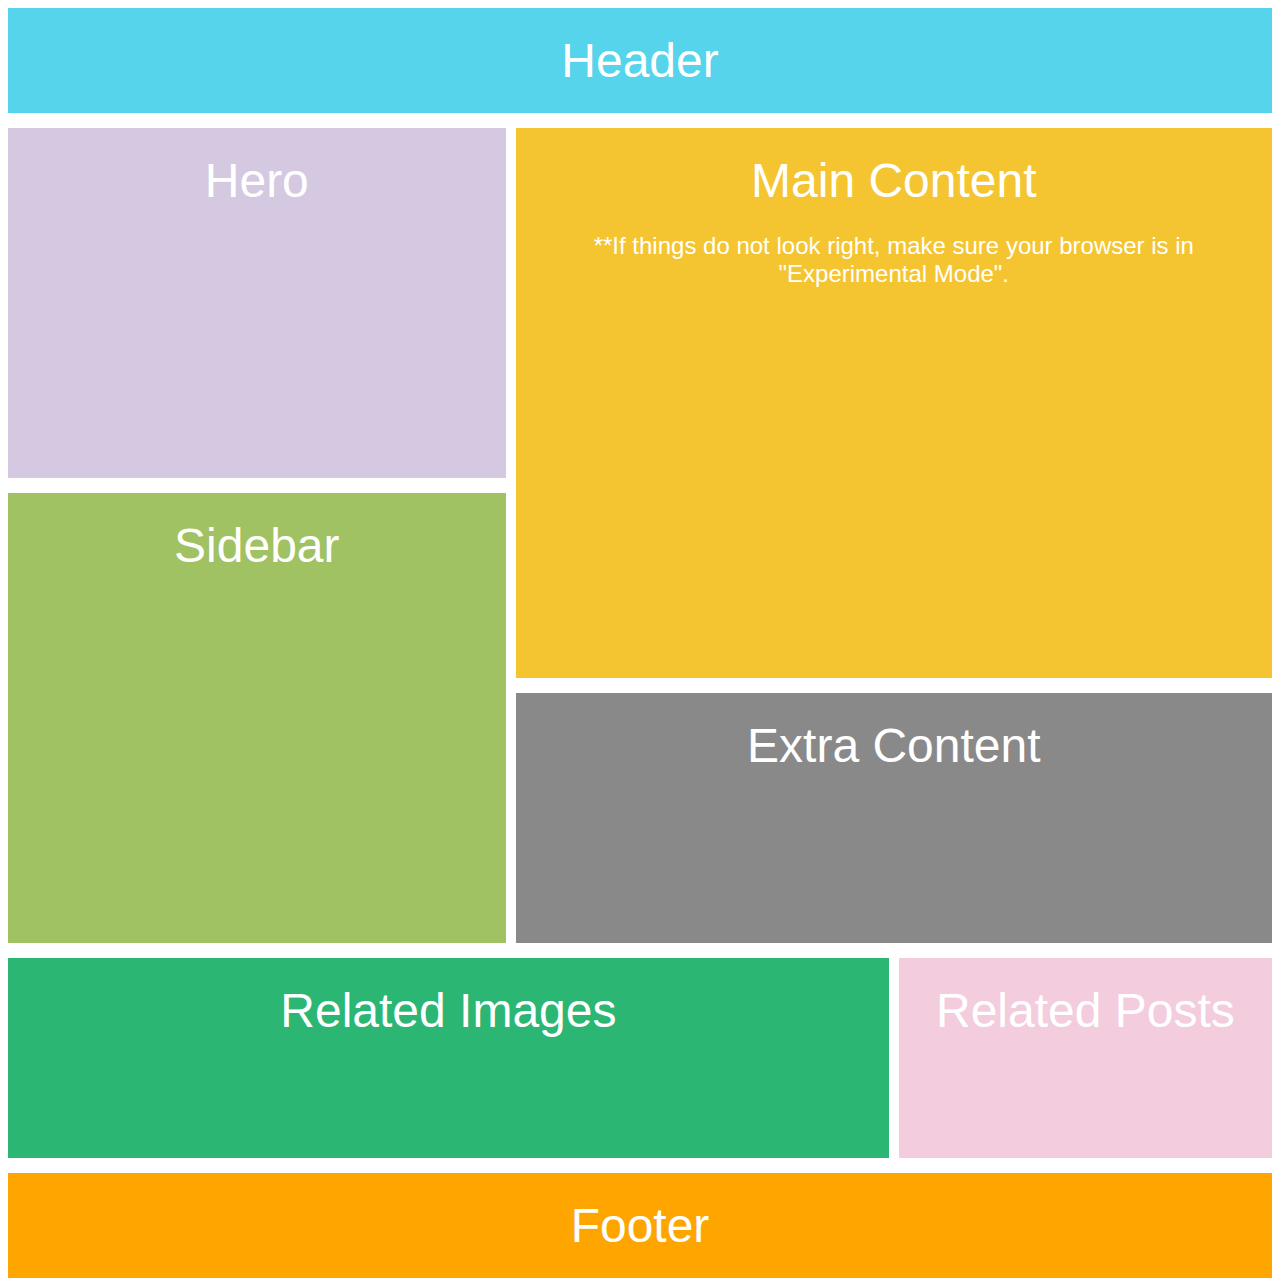
==== index.html @ 85834515 "Initial commit" ====
<!DOCTYPE html>
<html>
<head>
    <meta charset="UTF-8">
    <title>My website</title>
    <style>
    body {
  text-align: center;
  font-family: 'Open Sans', Arial, Helvetica, sans-serif;
}

p {
  font-size: 1.5rem;
}

.container {
  display: grid;
  grid-template-columns: 0.4fr 0.3fr 0.3fr;
/* grid-template-rows: auto 25px auto 25px auto 25px auto 25px auto 25px auto;  */
  grid-column-gap: 10px;
  grid-row-gap: 15px;
}
.grid {
  background-color: #444;
  color: #fff;
  padding: 25px;
  font-size: 3rem;
}
.header {
  grid-column: 1 / 4;
  grid-row: 1 / 2;
  background-color: #55d4eb;
}

.hero {
  grid-column: 1 / 2;
  grid-row-start: 2 / 3;
  background-color: #d5c9e2;
  min-height: 300px;
}

.sidebar {
  grid-column: 1 / 2;
  grid-row: 3 / 5;
  min-height: 400px;
  background-color: #a0c263;
}

.content {
  grid-column: 2 / 4;
  grid-row: 2 / 4;
  min-height: 500px;
  background-color: #f5c531;
}

.extra {
  grid-column: 2 / 4;
  grid-row: 4 / 5;
  min-height: 200px;
  background-color: #898989;
}

.related-images {
  grid-column: 1 / 3;
  grid-row: 5 / 6;
  min-height: 150px;
  background-color: #2BB673;
}

.related-posts {
  grid-column: 3 / 4;
  grid-row: 5 / 6;
  background-color: #f3cddd;
}

.footer {
  grid-column: 1 / 4;
  grid-row: 6 / 7;
  background-color: #FFA500;
}  



@media only screen and (max-width: 768px) {
  /* For mobile phones: */
    .header {
    grid-column-start: 1;
    grid-column-end: 6;
    grid-row-start: 1;
    grid-row-end: 2;
  }
  
  .hero {
    grid-column-start: 1;
    grid-column-end: 6;
    grid-row-start: 2;
    grid-row-end: 3;
  }
  
  .sidebar {
    
  }
  
  .content {
    grid-column-start: 1;
    grid-column-end: 6;
    grid-row-start: 3;
    grid-row-end: 6;
    background: #f5c531;
    height: 400px;
  }
 
  .extra {
    grid-column-start: 1;
    grid-column-end: 4;
    grid-row-start: 7;
    grid-row-end: 8;
  }
  
  .related-images {
    grid-column-start: 1;
    grid-column-end: 6;
    grid-row-start: 3;
    grid-row-end: 4;
  }
  
  .related-posts {
    
  }
  
  .footer {
    
  }
 
  
}  
    
    </style>
</head>
<body>
        <div class="container">
                <div class="grid header">Header</div>
                <div class="grid hero">Hero</div>
                <div class="grid sidebar">Sidebar</div>
                <div class="grid content">Main Content
                  <p>**If things do not look right, make sure your browser is in "Experimental Mode".</p>
                </div>
                <div class="grid extra">Extra Content</div>
                <div class="grid related-images">Related Images</div>
                <div class="grid related-posts">Related Posts</div>
                <div class="grid footer">Footer</div>
              </div>
</body>
</html>
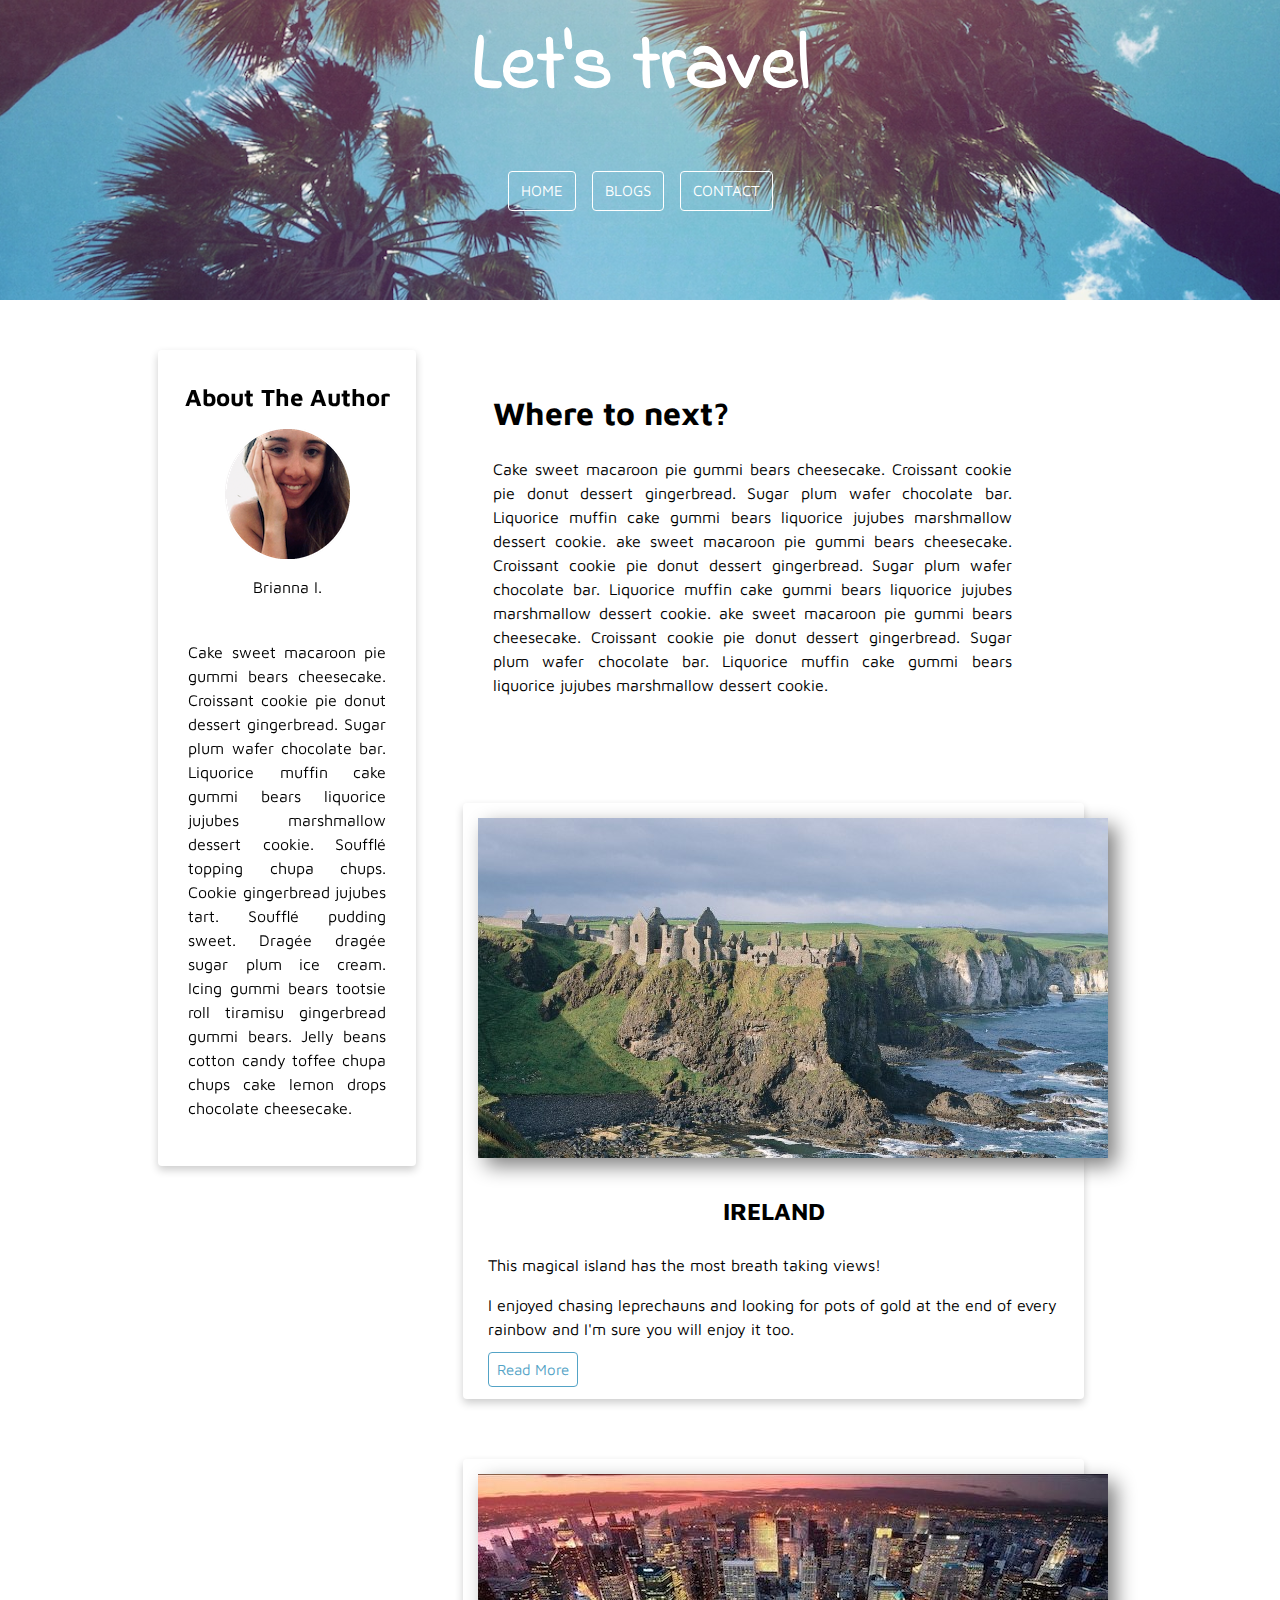
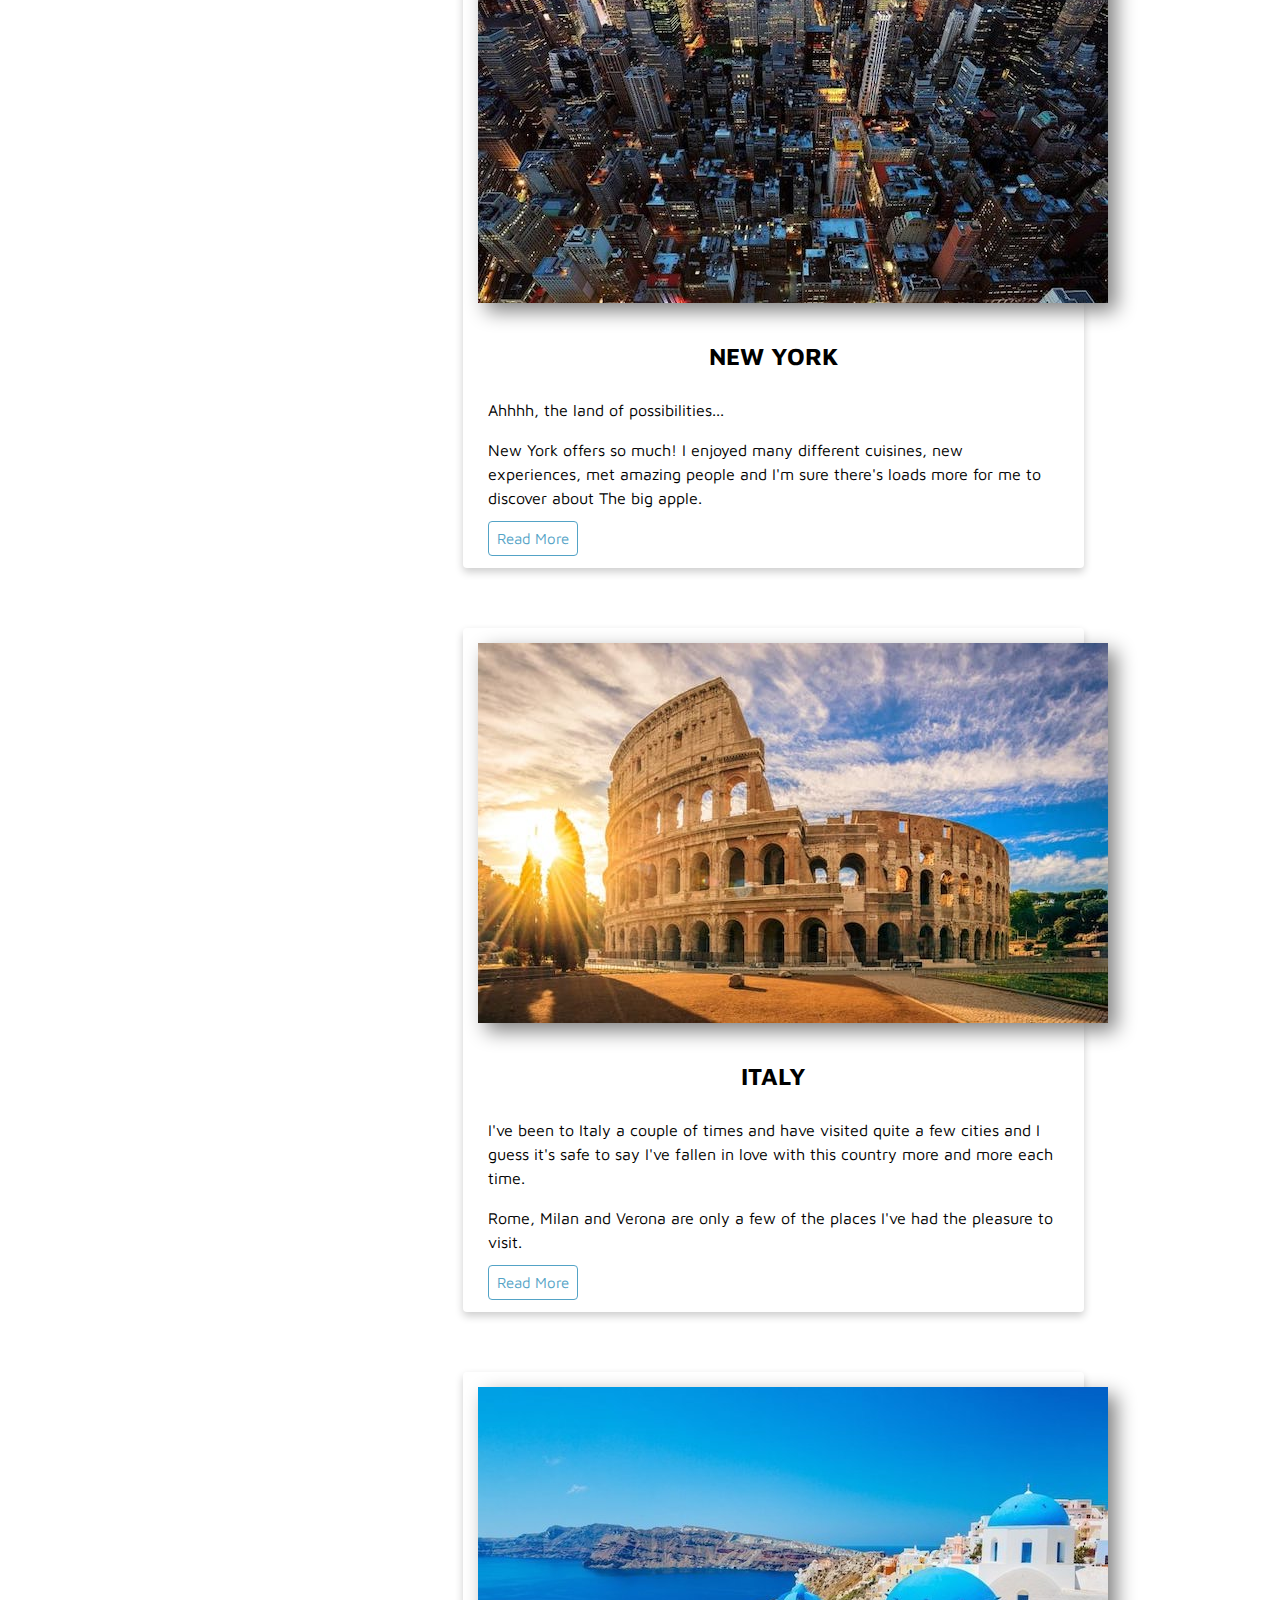
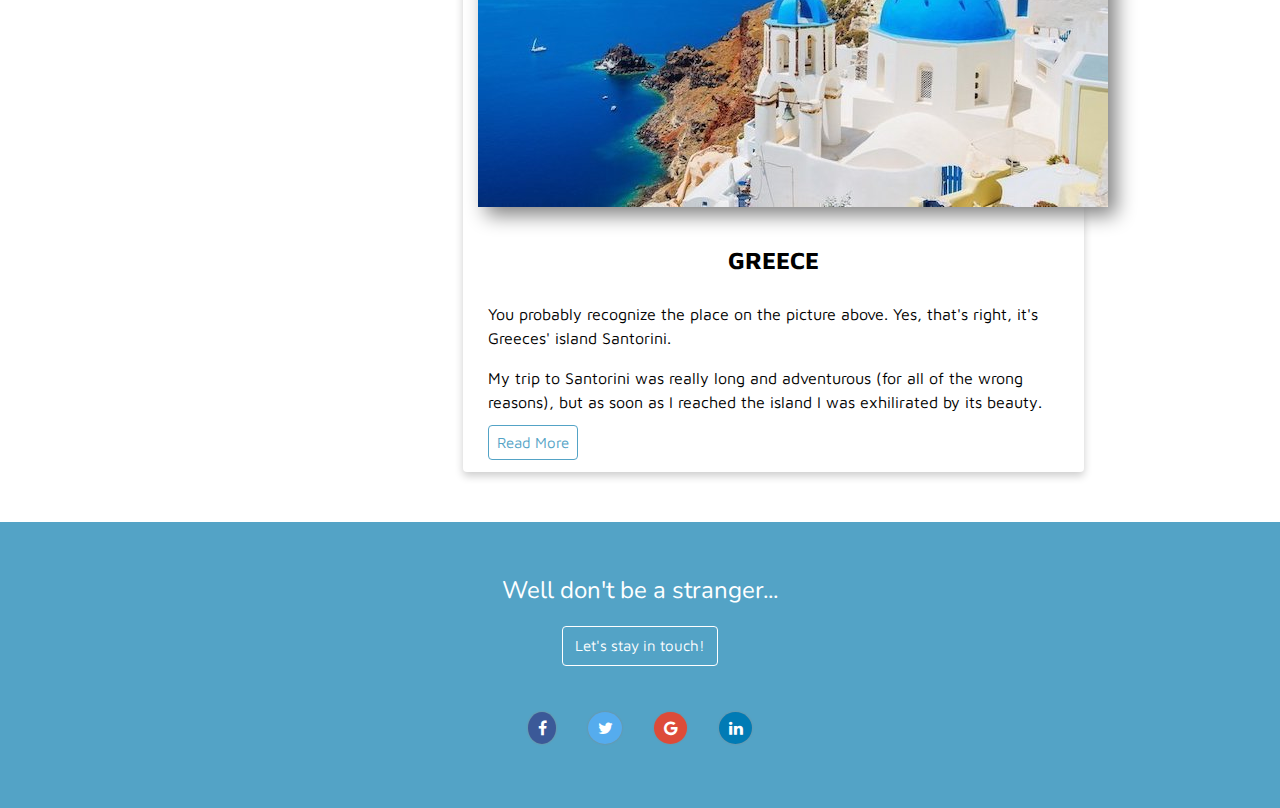
==== commit 70256b6f: "Finalised version" ====
--- a/index.html
+++ b/index.html
@@ -1,154 +1,87 @@
 <!DOCTYPE html>
-<html>
-<head>
-    <meta charset="UTF-8">
-    <title>My website</title>
-    <style>
-    body {
-  text-align: center;
-  font-family: 'Open Sans', Arial, Helvetica, sans-serif;
-}
-
-p {
-  font-size: 1.5rem;
-}
-
-.container {
-  display: grid;
-  grid-template-columns: 0.4fr 0.3fr 0.3fr;
-/* grid-template-rows: auto 25px auto 25px auto 25px auto 25px auto 25px auto;  */
-  grid-column-gap: 10px;
-  grid-row-gap: 15px;
-}
-.grid {
-  background-color: #444;
-  color: #fff;
-  padding: 25px;
-  font-size: 3rem;
-}
-.header {
-  grid-column: 1 / 4;
-  grid-row: 1 / 2;
-  background-color: #55d4eb;
-}
-
-.hero {
-  grid-column: 1 / 2;
-  grid-row-start: 2 / 3;
-  background-color: #d5c9e2;
-  min-height: 300px;
-}
-
-.sidebar {
-  grid-column: 1 / 2;
-  grid-row: 3 / 5;
-  min-height: 400px;
-  background-color: #a0c263;
-}
-
-.content {
-  grid-column: 2 / 4;
-  grid-row: 2 / 4;
-  min-height: 500px;
-  background-color: #f5c531;
-}
-
-.extra {
-  grid-column: 2 / 4;
-  grid-row: 4 / 5;
-  min-height: 200px;
-  background-color: #898989;
-}
-
-.related-images {
-  grid-column: 1 / 3;
-  grid-row: 5 / 6;
-  min-height: 150px;
-  background-color: #2BB673;
-}
-
-.related-posts {
-  grid-column: 3 / 4;
-  grid-row: 5 / 6;
-  background-color: #f3cddd;
-}
-
-.footer {
-  grid-column: 1 / 4;
-  grid-row: 6 / 7;
-  background-color: #FFA500;
-}  
-
-
-
-@media only screen and (max-width: 768px) {
-  /* For mobile phones: */
-    .header {
-    grid-column-start: 1;
-    grid-column-end: 6;
-    grid-row-start: 1;
-    grid-row-end: 2;
-  }
-  
-  .hero {
-    grid-column-start: 1;
-    grid-column-end: 6;
-    grid-row-start: 2;
-    grid-row-end: 3;
-  }
-  
-  .sidebar {
-    
-  }
-  
-  .content {
-    grid-column-start: 1;
-    grid-column-end: 6;
-    grid-row-start: 3;
-    grid-row-end: 6;
-    background: #f5c531;
-    height: 400px;
-  }
- 
-  .extra {
-    grid-column-start: 1;
-    grid-column-end: 4;
-    grid-row-start: 7;
-    grid-row-end: 8;
-  }
-  
-  .related-images {
-    grid-column-start: 1;
-    grid-column-end: 6;
-    grid-row-start: 3;
-    grid-row-end: 4;
-  }
-  
-  .related-posts {
-    
-  }
-  
-  .footer {
-    
-  }
- 
-  
-}  
-    
-    </style>
-</head>
-<body>
-        <div class="container">
-                <div class="grid header">Header</div>
-                <div class="grid hero">Hero</div>
-                <div class="grid sidebar">Sidebar</div>
-                <div class="grid content">Main Content
-                  <p>**If things do not look right, make sure your browser is in "Experimental Mode".</p>
+<html lang="en">
+    <head>
+        <title>Let's travel</title>
+        <link rel="stylesheet" type="text/css" href="main.css">
+        <link href="https://fonts.googleapis.com/css?family=Indie+Flower|Maven+Pro|Nunito&display=swap" rel="stylesheet">
+        <link rel="stylesheet" href="https://cdnjs.cloudflare.com/ajax/libs/font-awesome/4.7.0/css/font-awesome.min.css">
+    </head>
+    <body>
+        <div class="grid-container">
+            <div class="header">
+                <div id="header-boxes">
+                    <h1>Let's travel</h1>
+                    <div class="nav">
+                        <ul>
+                            <li><a href="#home" class="hd-btn">HOME</a></li>
+                            <li><a href="#blogs" class="hd-btn">BLOGS</a></li>
+                            <li><a href="#contact-us" class="hd-btn">CONTACT</a></li>
+                        </ul>
+                    </div>
+                </div>    
+            </div>
+            <div class="sidebar">
+                <div class="sb-card">
+                    <h2 id="about-author">About The Author</h2>
+                    <img id="author-pic" alt="author" src="author-circle.png"/>
+                    <p class="author-name">Brianna I.</p>
+                    <p class="author-bio">Cake sweet macaroon pie gummi bears cheesecake. Croissant cookie pie donut dessert gingerbread. Sugar plum wafer chocolate bar. Liquorice muffin cake gummi bears liquorice jujubes marshmallow dessert cookie. Soufflé topping chupa chups. Cookie gingerbread jujubes tart. Soufflé pudding sweet. Dragée dragée sugar plum ice cream. Icing gummi bears tootsie roll tiramisu gingerbread gummi bears. Jelly beans cotton candy toffee chupa chups cake lemon drops chocolate cheesecake. </p>
                 </div>
-                <div class="grid extra">Extra Content</div>
-                <div class="grid related-images">Related Images</div>
-                <div class="grid related-posts">Related Posts</div>
-                <div class="grid footer">Footer</div>
-              </div>
-</body>
+            </div>
+            <div class="flex-container-content">
+                <div class="blog-intro" id="home">
+                    <h1>Where to next?</h1>
+                    <p>Cake sweet macaroon pie gummi bears cheesecake. Croissant cookie pie donut dessert gingerbread. Sugar plum wafer chocolate bar. Liquorice muffin cake gummi bears liquorice jujubes marshmallow dessert cookie. ake sweet macaroon pie gummi bears cheesecake. Croissant cookie pie donut dessert gingerbread. Sugar plum wafer chocolate bar. Liquorice muffin cake gummi bears liquorice jujubes marshmallow dessert cookie. ake sweet macaroon pie gummi bears cheesecake. Croissant cookie pie donut dessert gingerbread. Sugar plum wafer chocolate bar. Liquorice muffin cake gummi bears liquorice jujubes marshmallow dessert cookie.</p>
+                </div>    
+                <div class="card" id="blogs">
+                    <img class="blog-img" src="ireland-main.jpg" alt="ireland">
+                    <div class="content">
+                        <h3>IRELAND</h3>
+                        <p>This magical island has the most breath taking views!</p>
+                        <p>I enjoyed chasing leprechauns and looking for pots of gold at the end of every rainbow and I'm sure you will enjoy it too.</p>
+                        <a href="ireland.html" class="card-btn">Read More</a>
+                    </div>
+                </div>
+                <div class="card">
+                    <img class="blog-img" src="newyork-main.jpeg" alt="new york">
+                    <div class="content">
+                        <h3>NEW YORK</h3>
+                        <p>Ahhhh, the land of possibilities...</p>
+                        <p>New York offers so much! I enjoyed many different cuisines, new experiences, met amazing people and I'm sure there's loads more for me to discover about <quote>The big apple</quote>.</quote></p>
+                        <a href="newyork.html" class="card-btn">Read More</a>
+                    </div>
+                </div>
+                <div class="card">
+                    <img class= "blog-img" src="italy-main.jpg" alt="italy">
+                    <div class="content">
+                        <h3>ITALY</h3>
+                        <p>I've been to Italy a couple of times and have visited quite a few cities and I guess it's safe to say I've fallen in love with this country more and more each time.</p>
+                        <p>Rome, Milan and Verona are only a few of the places I've had the pleasure to visit.</p>
+                        <a href="#home"class="card-btn">Read More</a>
+                    </div>
+                </div>
+                <div class="card">
+                    <img class="blog-img" src="greece-main.jpg" alt="greece">
+                    <div class="content">
+                        <h3>GREECE</h3>
+                        <p>You probably recognize the place on the picture above. Yes, that's right, it's Greeces' island Santorini.</p>
+                        <p>My trip to Santorini was really long and adventurous (for all of the wrong reasons), but as soon as I reached the island I was exhilirated by its beauty.</p>
+                        <a href="#home" class="card-btn">Read More</a>
+                    </div>
+                </div>
+            </div>
+            <div class="footer" media="footer">
+                <div id="contact-us" class="ft-contact">
+                    <p>Well don't be a stranger...</p>
+                    <a href="mailto:briannakellyiliev@gmail.com" class="hd-btn">Let's stay in touch!</a>
+                    <div class="social-contacts">
+                        <a href="https://www.facebook.com/brissiebritisha" class="social-icon"><i class="fa fa-facebook"></i></a>
+                        <a href="https://twitter.com/" class="social-icon"><i class="fa fa-twitter"></i></a>
+                        <a href="https://google.com/" class="social-icon"><i class="fa fa-google"></i></a>
+                        <a href="https://www.linkedin.com/in/briannailiev/" class="social-icon"><i class="fa fa-linkedin"></i></a>
+                    </div>
+                </div>
+            </div>
+        </div>
+    </body>
 </html>--- a/main.css
+++ b/main.css
@@ -0,0 +1,270 @@
+body {
+    padding: 0px;
+    margin: 0px;
+    line-height: 1.5em;
+    font-family: "Maven Pro", serif;
+}
+
+#logo-img {
+    height: 70px;
+    width: 100px;
+}
+
+ul {
+    list-style-type: none;
+}
+
+.grid-container {
+    display: grid;
+    grid-template-columns: repeat(12, 1fr);
+    grid-template-rows: 300px auto auto;
+    grid-gap: 20px;
+}
+
+.header {
+    grid-column: 1 / 13;
+    grid-row: 1 / 2;
+    display: block;
+    width: 100%;
+    height: 100%;
+    background-image: url("background.png");
+    background-size: cover;
+    background-position: center;
+}
+
+#header-boxes h1 {
+    font-family: "Indie Flower", serif;
+    font-size: 80px;
+    margin-top: 56px;
+    color: #FFF;
+    text-align: center;
+}
+
+.hd-btn {
+    display:inline-block;
+    font-size: 15px;
+    line-height: 120%;
+    color: #FFF;
+    background-color: transparent;
+    border: 1px solid #FFF;
+    padding: 10px 12px;
+    border-radius: 4px;
+    text-decoration: none;
+    cursor: pointer;
+    transition: background-color ease 400ms;
+    margin: 8px;
+}
+
+.hd-btn:hover {
+    background-color: #fff;
+    color: #53a3c6;
+}
+
+.footer {
+    grid-column: 1 / 13;
+    grid-row: 3 / 4;
+    background: #53a3c6;
+}
+
+#header-boxes {
+    width: 100%;
+    height: 100%;
+}
+
+.nav {
+    background-color: transparent;
+    overflow: hidden;
+}
+
+.nav ul {
+    display: flex;
+    flex-direction: row;
+    color: #fff;
+    text-align: center;
+    padding: 14px 16px;
+    text-decoration: none;
+    font-size: 15px;
+    justify-content: center;
+}
+
+.sidebar {
+    display: flex;
+    flex-direction: column;;
+    flex-wrap: wrap;
+    justify-items: center;
+    justify-content: flex-start;
+    margin: 0 auto;
+    margin-left: 20px;
+    grid-column: 2 / 5;
+    grid-row: 2 / 3;
+}
+
+.flex-container-content {
+    display: flex;
+    flex-direction: column;
+    flex-basis: 100%;
+    grid-column: 5 / 12;
+    grid-row: 2 / 3;
+}
+
+.card {
+    display: inline-block;
+    box-shadow: 0 4px 8px 0 rgba(0,0,0,0.2);
+    transition: 0.3s;
+    width: 80%;
+    padding: 15px;
+    justify-content: center;
+    margin: 30px;
+    border-radius: 4px;
+}
+
+.content h3 {
+    text-align: center;
+    font-size: 24px;
+    margin-bottom: 30px;
+}
+
+.card:hover {
+    box-shadow: 0 8px 16px 0 rgba(0,0,0,0.2);
+}
+
+.content {
+    padding: 2px 10px;
+}
+
+.card img {
+    filter: drop-shadow(8px 8px 10px gray);
+}
+
+.blog-intro {
+    display: block;
+    margin: 30px;
+    padding: 30px;
+    text-align: justify;
+}
+
+.blog-intro p {
+    margin-top: 32px;
+    margin-right: 100px;
+}
+
+.sb-card {
+    display: flex;
+    flex-direction: column;
+    box-shadow: 0 4px 8px 0 rgba(0,0,0,0.2);
+    transition: 0.3s;
+    align-items: center;
+    width: 80%;
+    padding: 15px;
+    justify-content: center;
+    margin: 30px;
+    border-radius: 4px;
+    position: sticky;
+    top: 0;
+}
+
+.sb-card .author-bio {
+    text-align: justify;
+    padding: 15px;
+}
+
+.sb-card .author-name {
+    margin-bottom: 10px;
+}
+
+#about-author {
+    font-size: 24px;
+}
+
+.blog-img {
+    display: block;
+    margin-left: auto;
+    margin-right: auto;
+    margin-bottom: 15px;
+}
+
+.card-btn {
+    padding: 8px;
+    background-color: transparent;
+    color: #53a3c6;
+    border: 1px solid #53a3c6;
+    border-radius: 4px;
+    text-align: center;
+    outline: none;
+    text-decoration: none;
+    width: 150px;
+    font-size: 15px;
+    margin-bottom: 10px;
+}
+
+.card-btn:hover{
+     background-color: #53a3c6;
+     color: #FFF;
+}
+
+.ft-contact {
+    display: inline;
+    text-align: center;
+}
+
+.ft-contact p {
+    color: #FFF;
+    font-size: 24px;
+    font-family: "Nunito", serif;
+    padding-top: 32px;
+}
+
+.ft-contact a {
+    display: block;
+    width: fit-content;
+    margin: 0 auto;
+    margin-bottom: 46px;
+}
+
+.social-contacts {
+    display: flex;
+    flex-direction: row;
+    justify-content: space-around;
+    margin: 0 auto;
+    margin-top: 10px;
+    width: 20%;
+}
+
+.social-icon {
+    display: inline-block;
+    border-radius: 50%;
+    width: 50px;
+    height: 50px;
+    margin-top: 30px;
+}
+
+.fa:hover {
+      opacity: 0.7;
+}
+  
+.fa-facebook {
+    background: #3B5998;
+    color: white;
+}
+  
+.fa-twitter {
+    background: #55ACEE;
+    color: white;
+}
+  
+.fa-google {
+    background: #dd4b39;
+    color: white;
+}
+  
+.fa-linkedin {
+    background: #007bb5;
+    color: white;
+}
+
+  i.fa {
+    display: inline-block;
+    border-radius: 50%;
+    box-shadow: 0px 0px 2px #888;
+    padding: 0.5em 0.6em;
+}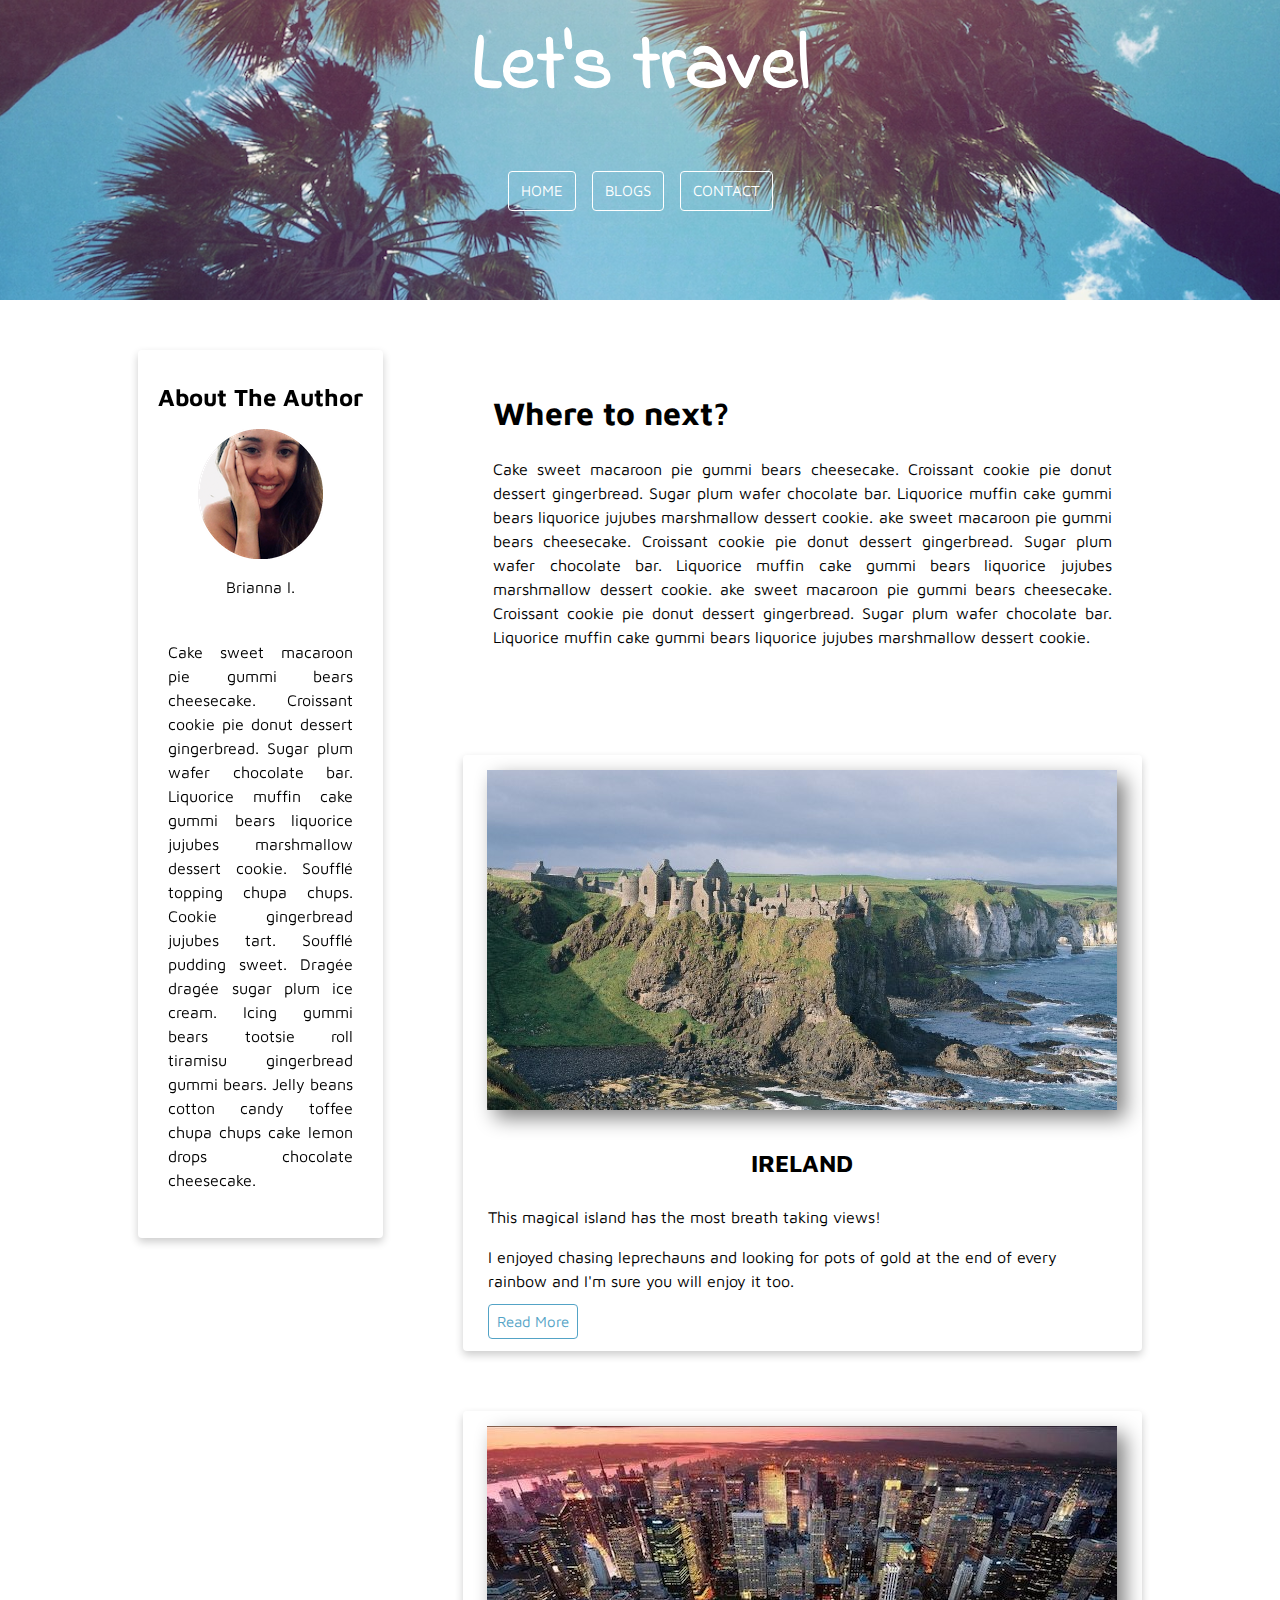
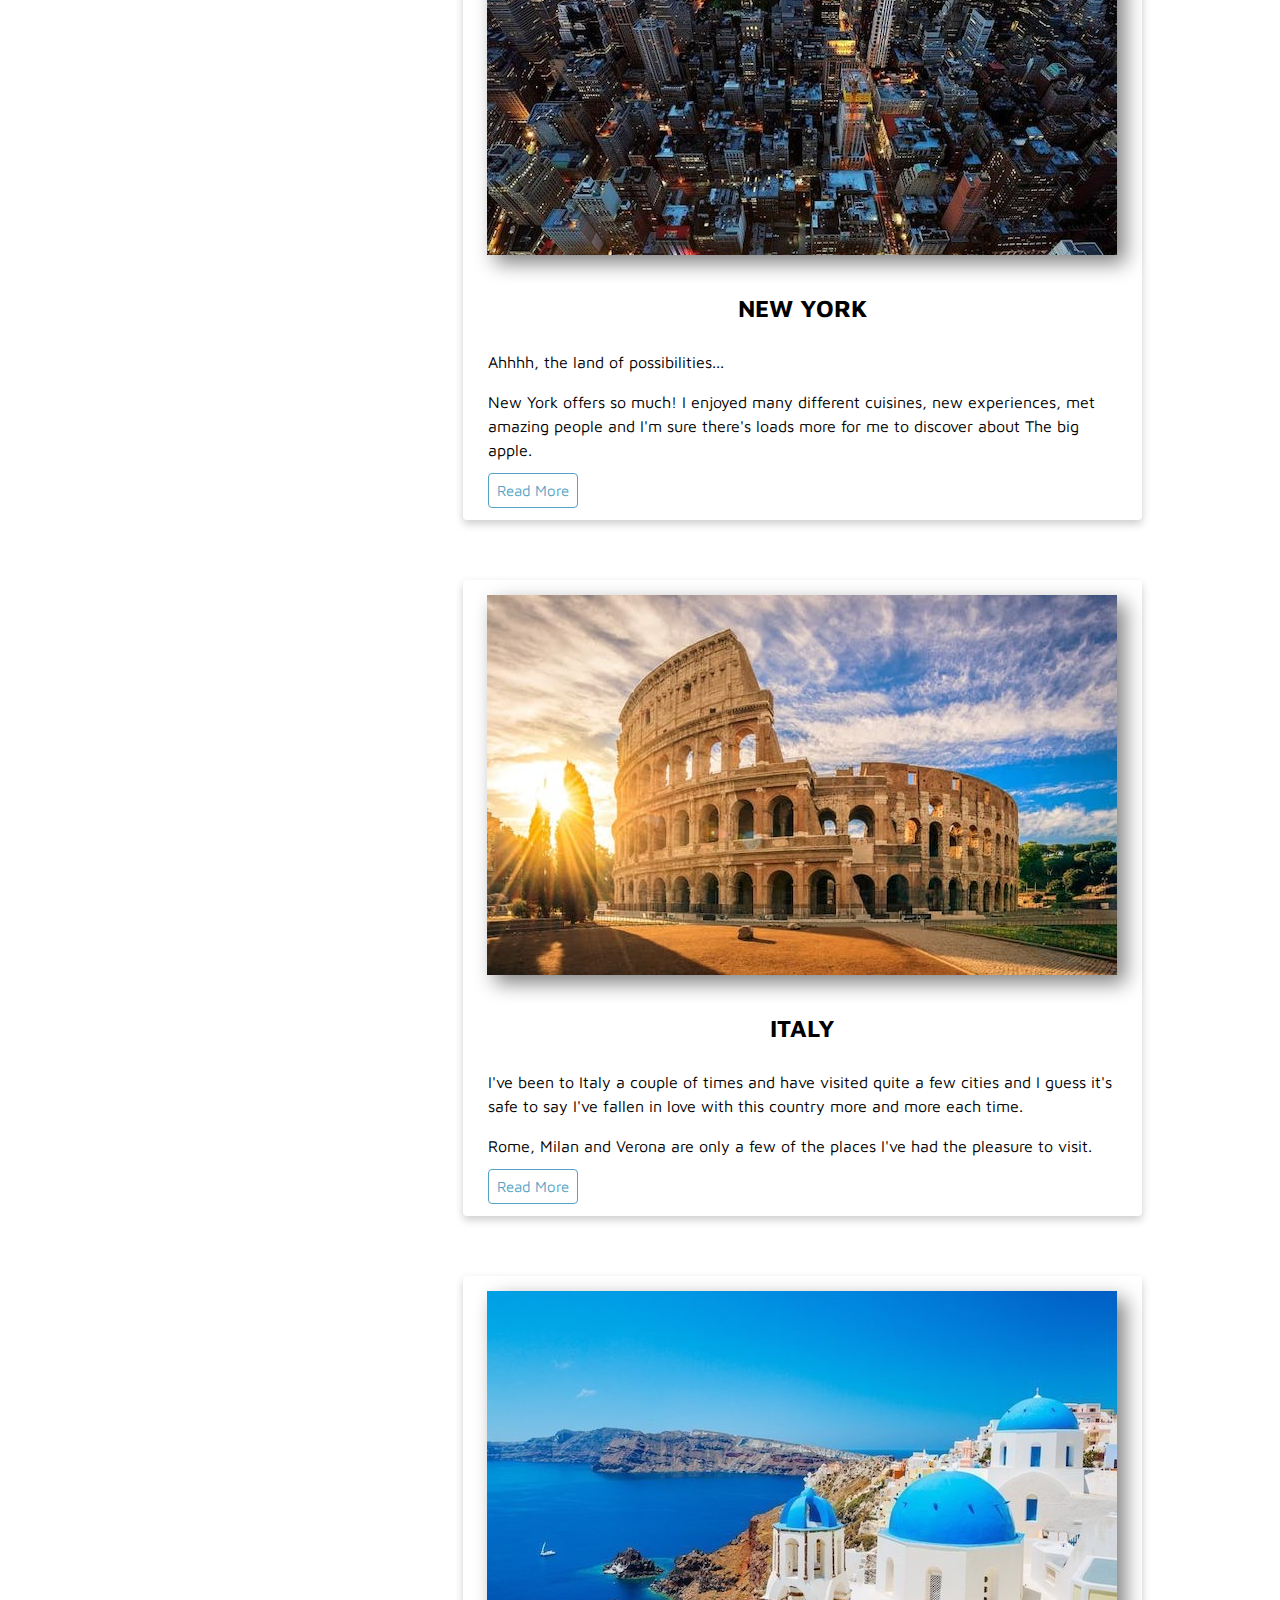
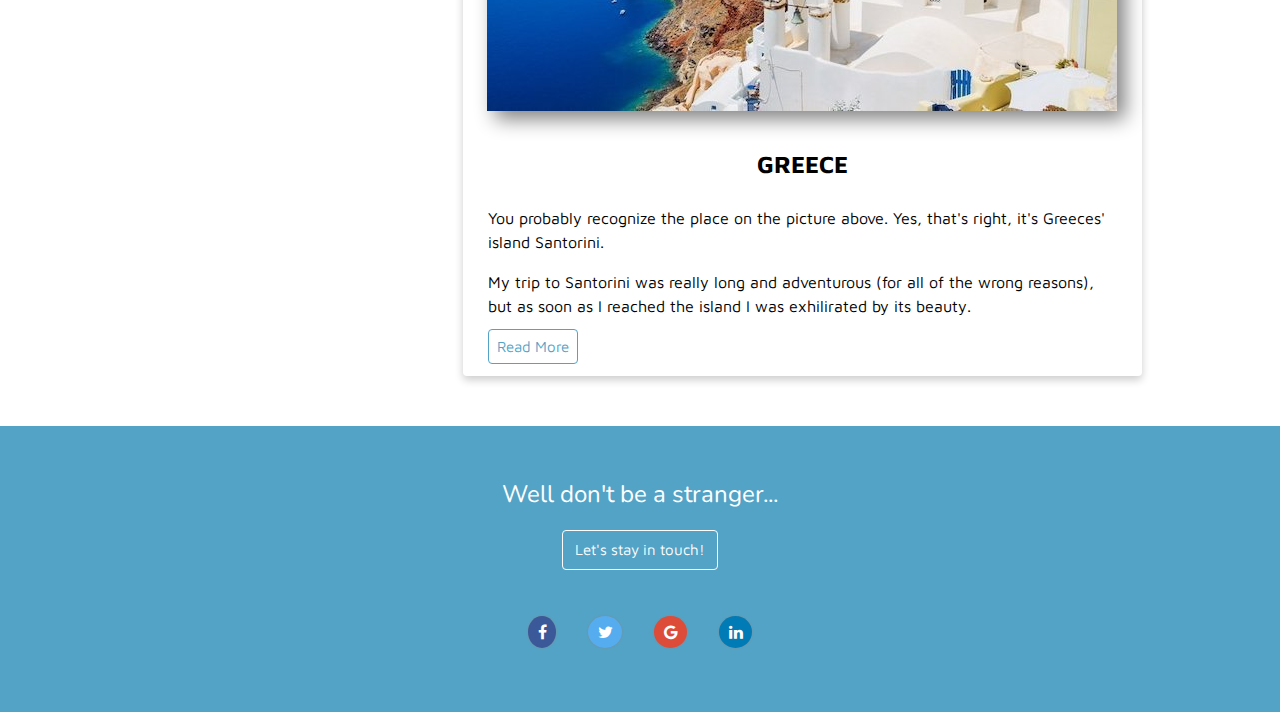
==== commit 55282b92: "media queries applied" ====
--- a/index.html
+++ b/index.html
@@ -2,9 +2,11 @@
 <html lang="en">
     <head>
         <title>Let's travel</title>
-        <link rel="stylesheet" type="text/css" href="main.css">
+        <meta name="viewport" content="width=device-width, initial-scale=1.0">
         <link href="https://fonts.googleapis.com/css?family=Indie+Flower|Maven+Pro|Nunito&display=swap" rel="stylesheet">
         <link rel="stylesheet" href="https://cdnjs.cloudflare.com/ajax/libs/font-awesome/4.7.0/css/font-awesome.min.css">
+        <link rel="stylesheet" type="text/css" href="./main.css">
+        <link rel="stylesheet" type="text/css" href="./mediaqueries.css">
     </head>
     <body>
         <div class="grid-container">
@@ -70,7 +72,7 @@
                     </div>
                 </div>
             </div>
-            <div class="footer" media="footer">
+            <footer class="footer" media="footer">
                 <div id="contact-us" class="ft-contact">
                     <p>Well don't be a stranger...</p>
                     <a href="mailto:briannakellyiliev@gmail.com" class="hd-btn">Let's stay in touch!</a>
@@ -81,7 +83,7 @@
                         <a href="https://www.linkedin.com/in/briannailiev/" class="social-icon"><i class="fa fa-linkedin"></i></a>
                     </div>
                 </div>
-            </div>
+            </footer>
         </div>
     </body>
 </html>--- a/main.css
+++ b/main.css
@@ -24,6 +24,7 @@
 .header {
     grid-column: 1 / 13;
     grid-row: 1 / 2;
+    grid-area: "header";
     display: block;
     width: 100%;
     height: 100%;
@@ -64,6 +65,7 @@
     grid-column: 1 / 13;
     grid-row: 3 / 4;
     background: #53a3c6;
+    grid-area: "footer";
 }
 
 #header-boxes {
@@ -94,9 +96,9 @@
     justify-items: center;
     justify-content: flex-start;
     margin: 0 auto;
-    margin-left: 20px;
     grid-column: 2 / 5;
     grid-row: 2 / 3;
+    grid-area: "sidebar";
 }
 
 .flex-container-content {
@@ -105,13 +107,13 @@
     flex-basis: 100%;
     grid-column: 5 / 12;
     grid-row: 2 / 3;
+    grid-area: "flex-container-content";
 }
 
 .card {
     display: inline-block;
     box-shadow: 0 4px 8px 0 rgba(0,0,0,0.2);
     transition: 0.3s;
-    width: 80%;
     padding: 15px;
     justify-content: center;
     margin: 30px;
@@ -145,7 +147,6 @@
 
 .blog-intro p {
     margin-top: 32px;
-    margin-right: 100px;
 }
 
 .sb-card {
@@ -154,7 +155,6 @@
     box-shadow: 0 4px 8px 0 rgba(0,0,0,0.2);
     transition: 0.3s;
     align-items: center;
-    width: 80%;
     padding: 15px;
     justify-content: center;
     margin: 30px;
--- a/mediaqueries.css
+++ b/mediaqueries.css
@@ -0,0 +1,87 @@
+@media (max-width: 600px) {
+    .grid-container {
+        display: grid;
+        grid-template-columns: 100%;
+        grid-template-rows: repeat(4, auto);
+        grid-gap: 10px;
+    }
+
+    .header {
+        display: flex;
+        grid-column: 1 / 2;
+        grid-row: 1 / 2;
+        flex-direction: column;
+        overflow: auto;
+    }
+
+    .sidebar {
+        grid-column: 1 / 2;
+        grid-row: 2 / 3;
+        width: 100%;
+    }
+
+    .flex-container-content {
+        grid-column: 1 / 2;
+        grid-row: 3 / 4;
+        width: 100%;
+    }
+
+    .footer {
+        grid-column: 1 / 2;
+        grid-row: 4 / 5;
+    }
+
+    .sb-card {
+        display: flex;
+        flex-direction: column;
+
+
+    }
+
+    .card img {
+        width: 50%;
+    }
+}
+@media (min-width: 601px) and (max-width: 1250px) {
+    .grid-container {
+        display: grid;
+        grid-template-columns: 100%;
+        grid-template-rows: repeat(4, auto);
+        grid-gap: 10px;
+    }
+
+    .header {
+        display: flex;
+        grid-column: 1 / 2;
+        grid-row: 1 / 2;
+        flex-direction: column;
+        overflow: auto;
+    }
+
+    .sidebar {
+        grid-column: 1 / 2;
+        grid-row: 2 / 3;
+        width: 100%;
+    }
+
+    .flex-container-content {
+        grid-column: 1 / 2;
+        grid-row: 3 / 4;
+        width: 100%;
+    }
+
+    .footer {
+        grid-column: 1 / 2;
+        grid-row: 4 / 5;
+    }
+
+    .sb-card {
+        display: flex;
+        flex-direction: column;
+    }
+
+    .blog-image {
+        width: 100%;
+        height: auto;
+    }
+}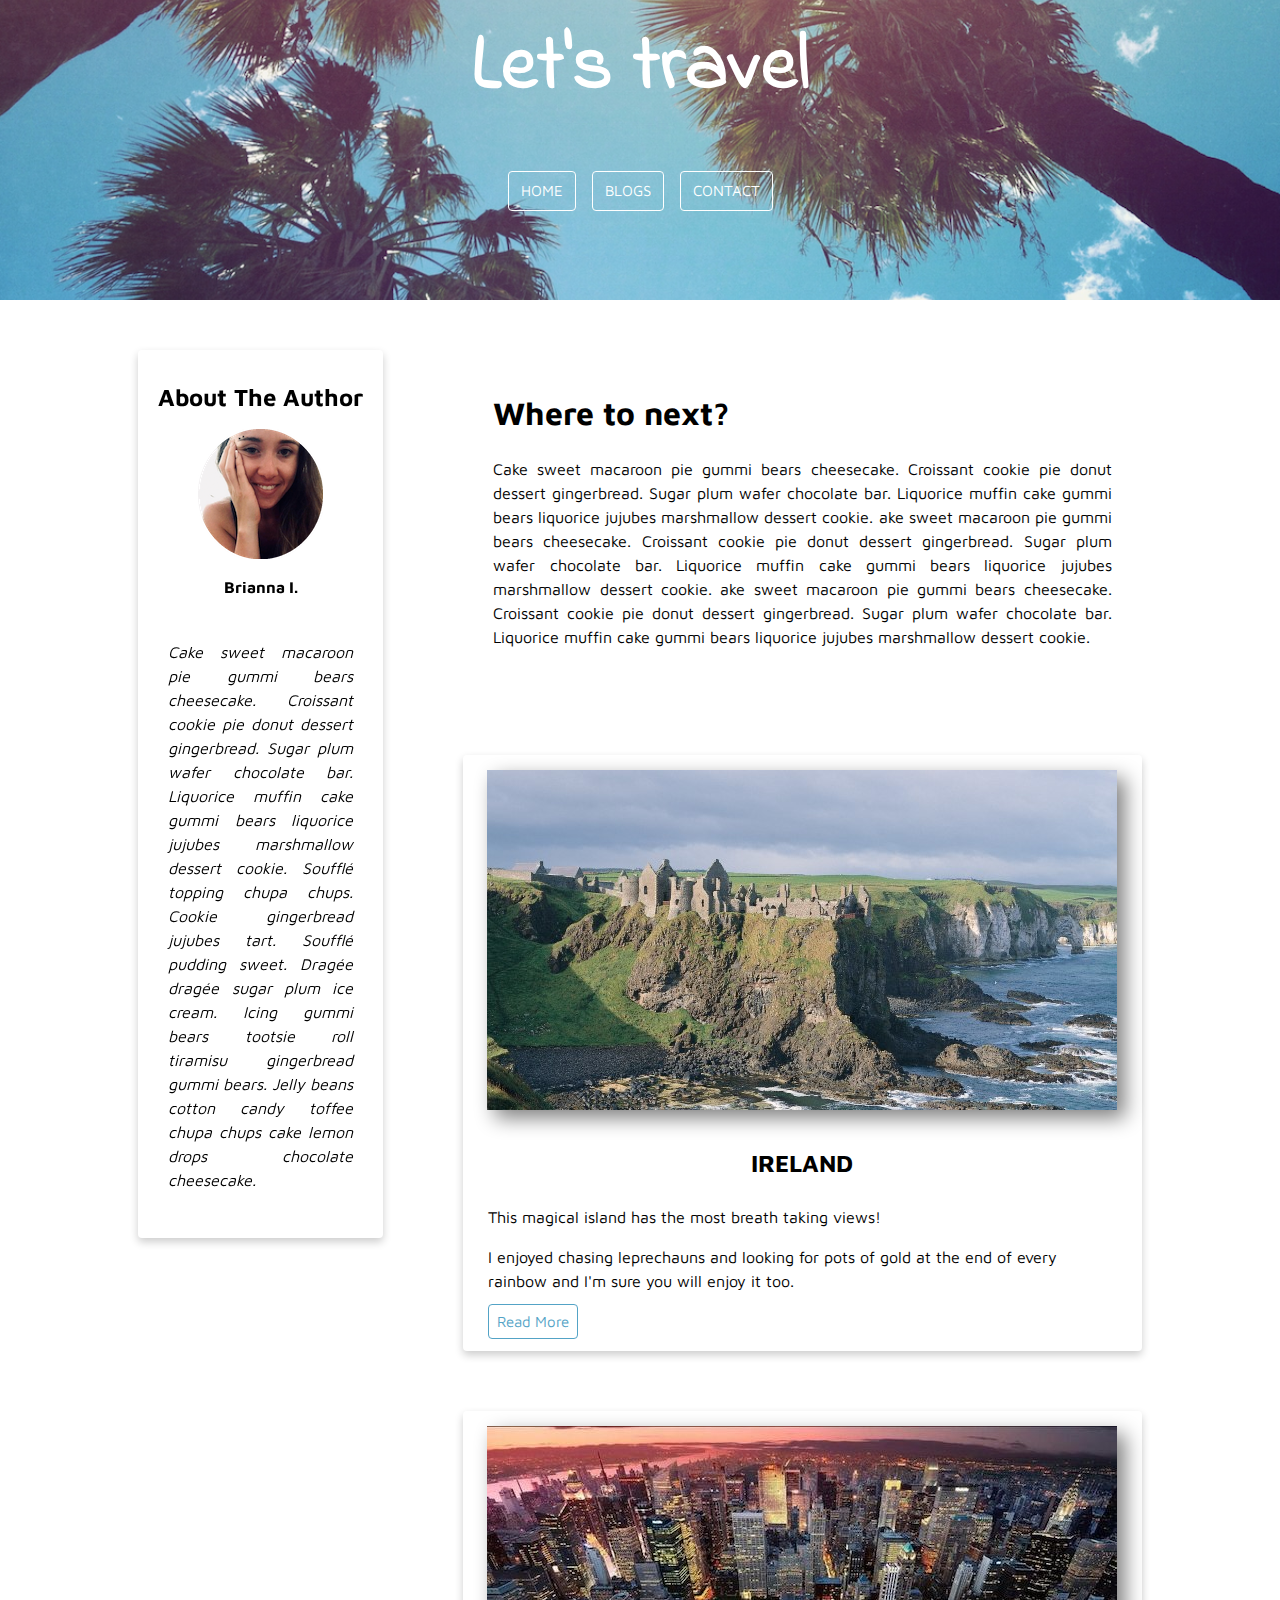
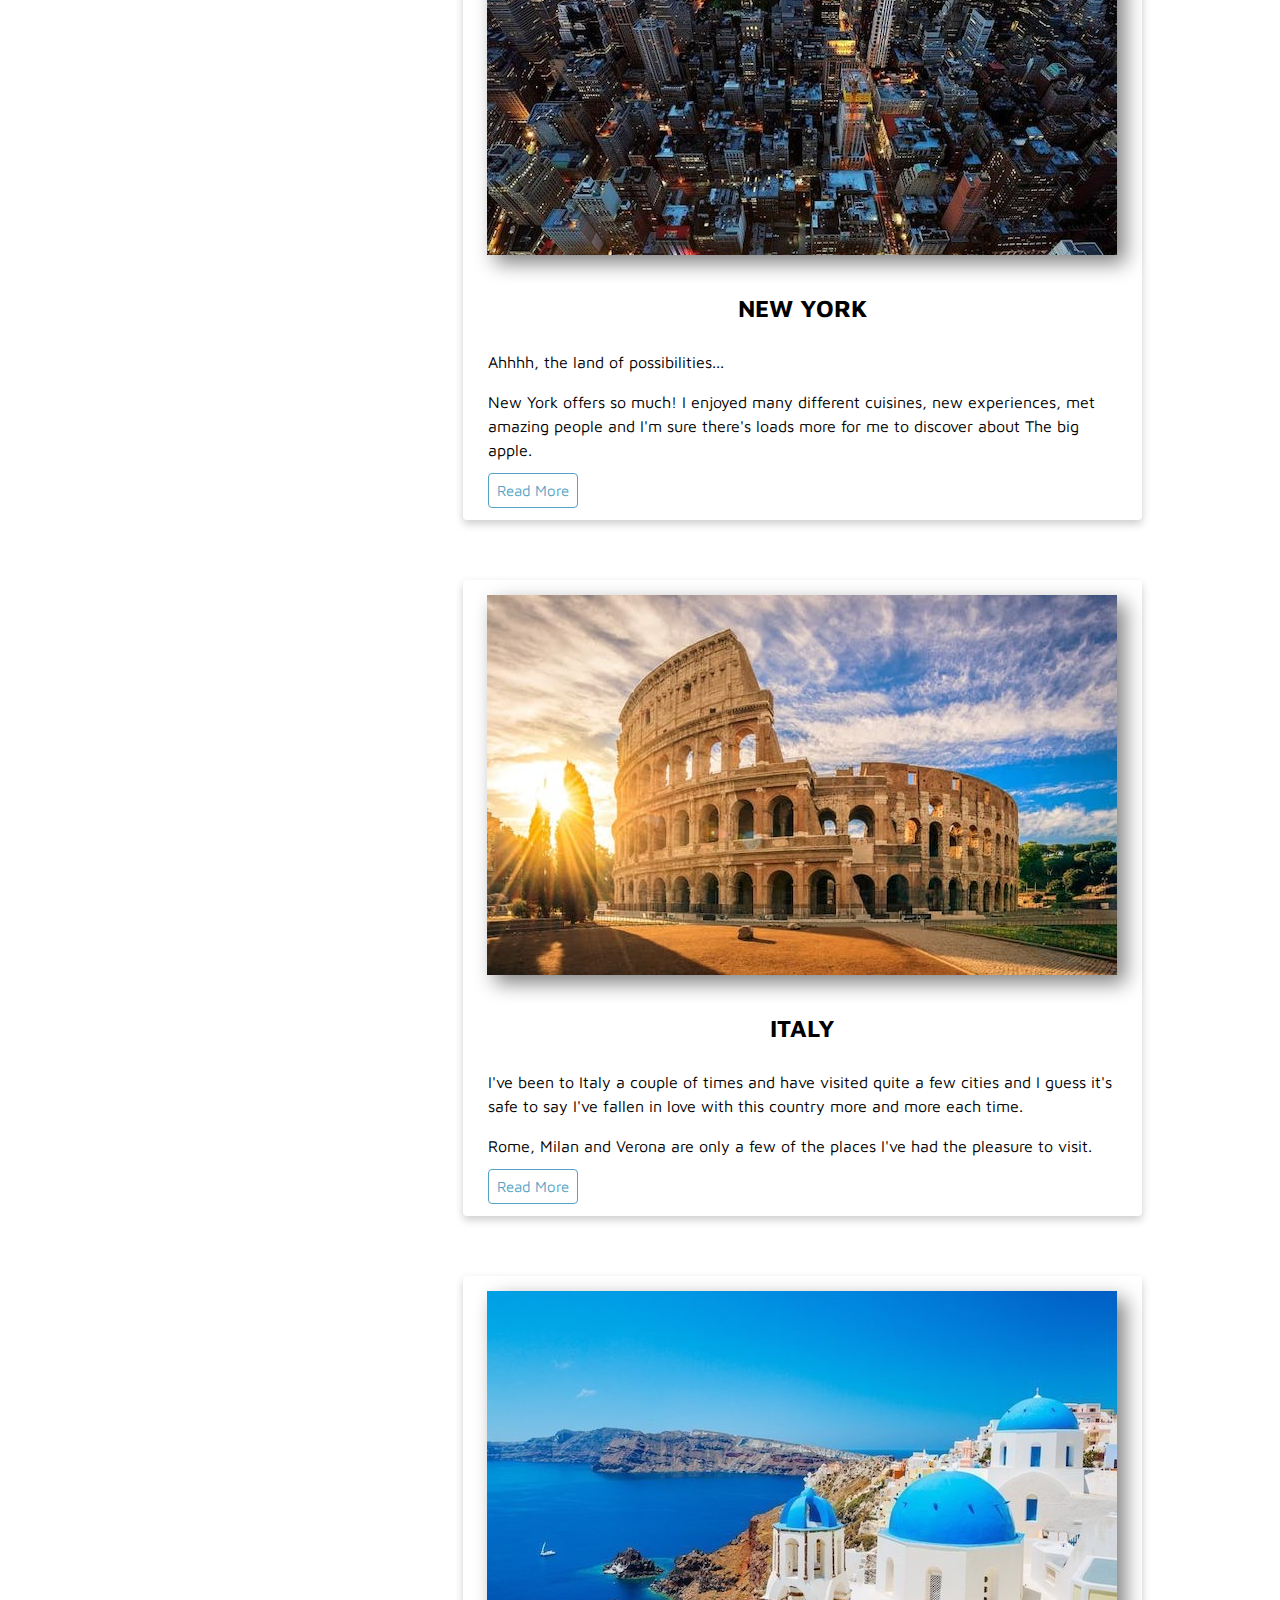
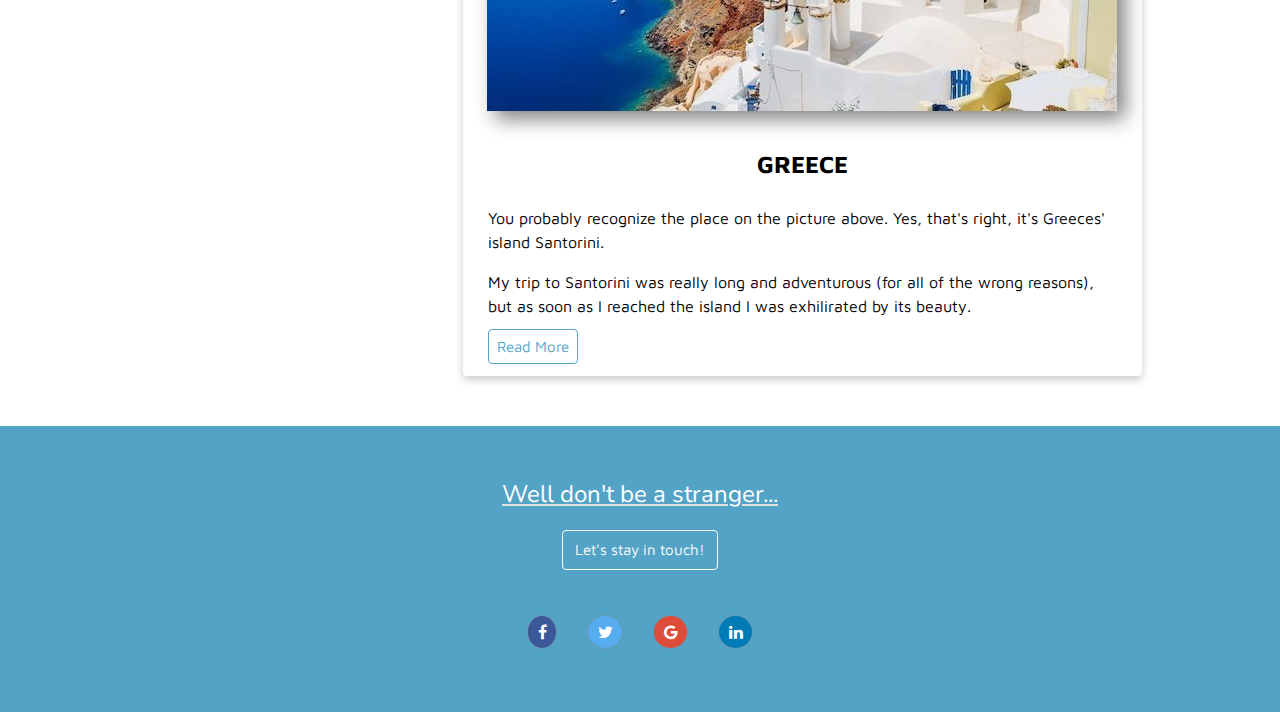
==== commit 1e9f83f6: "Adjusted per project review comments: Imported css files added Code consistency checked Typography a" ====
--- a/index.html
+++ b/index.html
@@ -5,8 +5,7 @@
         <meta name="viewport" content="width=device-width, initial-scale=1.0">
         <link href="https://fonts.googleapis.com/css?family=Indie+Flower|Maven+Pro|Nunito&display=swap" rel="stylesheet">
         <link rel="stylesheet" href="https://cdnjs.cloudflare.com/ajax/libs/font-awesome/4.7.0/css/font-awesome.min.css">
-        <link rel="stylesheet" type="text/css" href="./main.css">
-        <link rel="stylesheet" type="text/css" href="./mediaqueries.css">
+        <link rel="stylesheet" type="text/css" href="./css/styles.css">
     </head>
     <body>
         <div class="grid-container">
@@ -25,53 +24,53 @@
             <div class="sidebar">
                 <div class="sb-card">
                     <h2 id="about-author">About The Author</h2>
-                    <img id="author-pic" alt="author" src="author-circle.png"/>
+                    <img id="author-pic" alt="author" src="./images/author-circle.png"/>
                     <p class="author-name">Brianna I.</p>
                     <p class="author-bio">Cake sweet macaroon pie gummi bears cheesecake. Croissant cookie pie donut dessert gingerbread. Sugar plum wafer chocolate bar. Liquorice muffin cake gummi bears liquorice jujubes marshmallow dessert cookie. Soufflé topping chupa chups. Cookie gingerbread jujubes tart. Soufflé pudding sweet. Dragée dragée sugar plum ice cream. Icing gummi bears tootsie roll tiramisu gingerbread gummi bears. Jelly beans cotton candy toffee chupa chups cake lemon drops chocolate cheesecake. </p>
                 </div>
             </div>
-            <div class="flex-container-content">
+            <section class="flex-container-content">
                 <div class="blog-intro" id="home">
                     <h1>Where to next?</h1>
                     <p>Cake sweet macaroon pie gummi bears cheesecake. Croissant cookie pie donut dessert gingerbread. Sugar plum wafer chocolate bar. Liquorice muffin cake gummi bears liquorice jujubes marshmallow dessert cookie. ake sweet macaroon pie gummi bears cheesecake. Croissant cookie pie donut dessert gingerbread. Sugar plum wafer chocolate bar. Liquorice muffin cake gummi bears liquorice jujubes marshmallow dessert cookie. ake sweet macaroon pie gummi bears cheesecake. Croissant cookie pie donut dessert gingerbread. Sugar plum wafer chocolate bar. Liquorice muffin cake gummi bears liquorice jujubes marshmallow dessert cookie.</p>
                 </div>    
-                <div class="card" id="blogs">
-                    <img class="blog-img" src="ireland-main.jpg" alt="ireland">
+                <article class="card" id="blogs">
+                    <img class="blog-img" src="./images/ireland-main.jpg" alt="ireland">
                     <div class="content">
                         <h3>IRELAND</h3>
                         <p>This magical island has the most breath taking views!</p>
                         <p>I enjoyed chasing leprechauns and looking for pots of gold at the end of every rainbow and I'm sure you will enjoy it too.</p>
                         <a href="ireland.html" class="card-btn">Read More</a>
                     </div>
-                </div>
-                <div class="card">
-                    <img class="blog-img" src="newyork-main.jpeg" alt="new york">
+                </article>
+                <article class="card">
+                    <img class="blog-img" src="./images/newyork-main.jpeg" alt="new york">
                     <div class="content">
                         <h3>NEW YORK</h3>
                         <p>Ahhhh, the land of possibilities...</p>
-                        <p>New York offers so much! I enjoyed many different cuisines, new experiences, met amazing people and I'm sure there's loads more for me to discover about <quote>The big apple</quote>.</quote></p>
+                        <p>New York offers so much! I enjoyed many different cuisines, new experiences, met amazing people and I'm sure there's loads more for me to discover about <quote>The big apple</quote>.</p>
                         <a href="newyork.html" class="card-btn">Read More</a>
                     </div>
-                </div>
-                <div class="card">
-                    <img class= "blog-img" src="italy-main.jpg" alt="italy">
+                </article>
+                <article class="card">
+                    <img class= "blog-img" src="./images/italy-main.jpg" alt="italy">
                     <div class="content">
                         <h3>ITALY</h3>
                         <p>I've been to Italy a couple of times and have visited quite a few cities and I guess it's safe to say I've fallen in love with this country more and more each time.</p>
                         <p>Rome, Milan and Verona are only a few of the places I've had the pleasure to visit.</p>
                         <a href="#home"class="card-btn">Read More</a>
                     </div>
-                </div>
-                <div class="card">
-                    <img class="blog-img" src="greece-main.jpg" alt="greece">
+                </article>
+                <article class="card">
+                    <img class="blog-img" src="./images/greece-main.jpg" alt="greece">
                     <div class="content">
                         <h3>GREECE</h3>
                         <p>You probably recognize the place on the picture above. Yes, that's right, it's Greeces' island Santorini.</p>
                         <p>My trip to Santorini was really long and adventurous (for all of the wrong reasons), but as soon as I reached the island I was exhilirated by its beauty.</p>
                         <a href="#home" class="card-btn">Read More</a>
                     </div>
-                </div>
-            </div>
+                </article>
+            </section>
             <footer class="footer" media="footer">
                 <div id="contact-us" class="ft-contact">
                     <p>Well don't be a stranger...</p>
--- a/css/styles.css
+++ b/css/styles.css
@@ -0,0 +1,3 @@
+@import url("main.css");
+@import url("mediaqueries-small.css");
+@import url("mediaqueries-mid.css");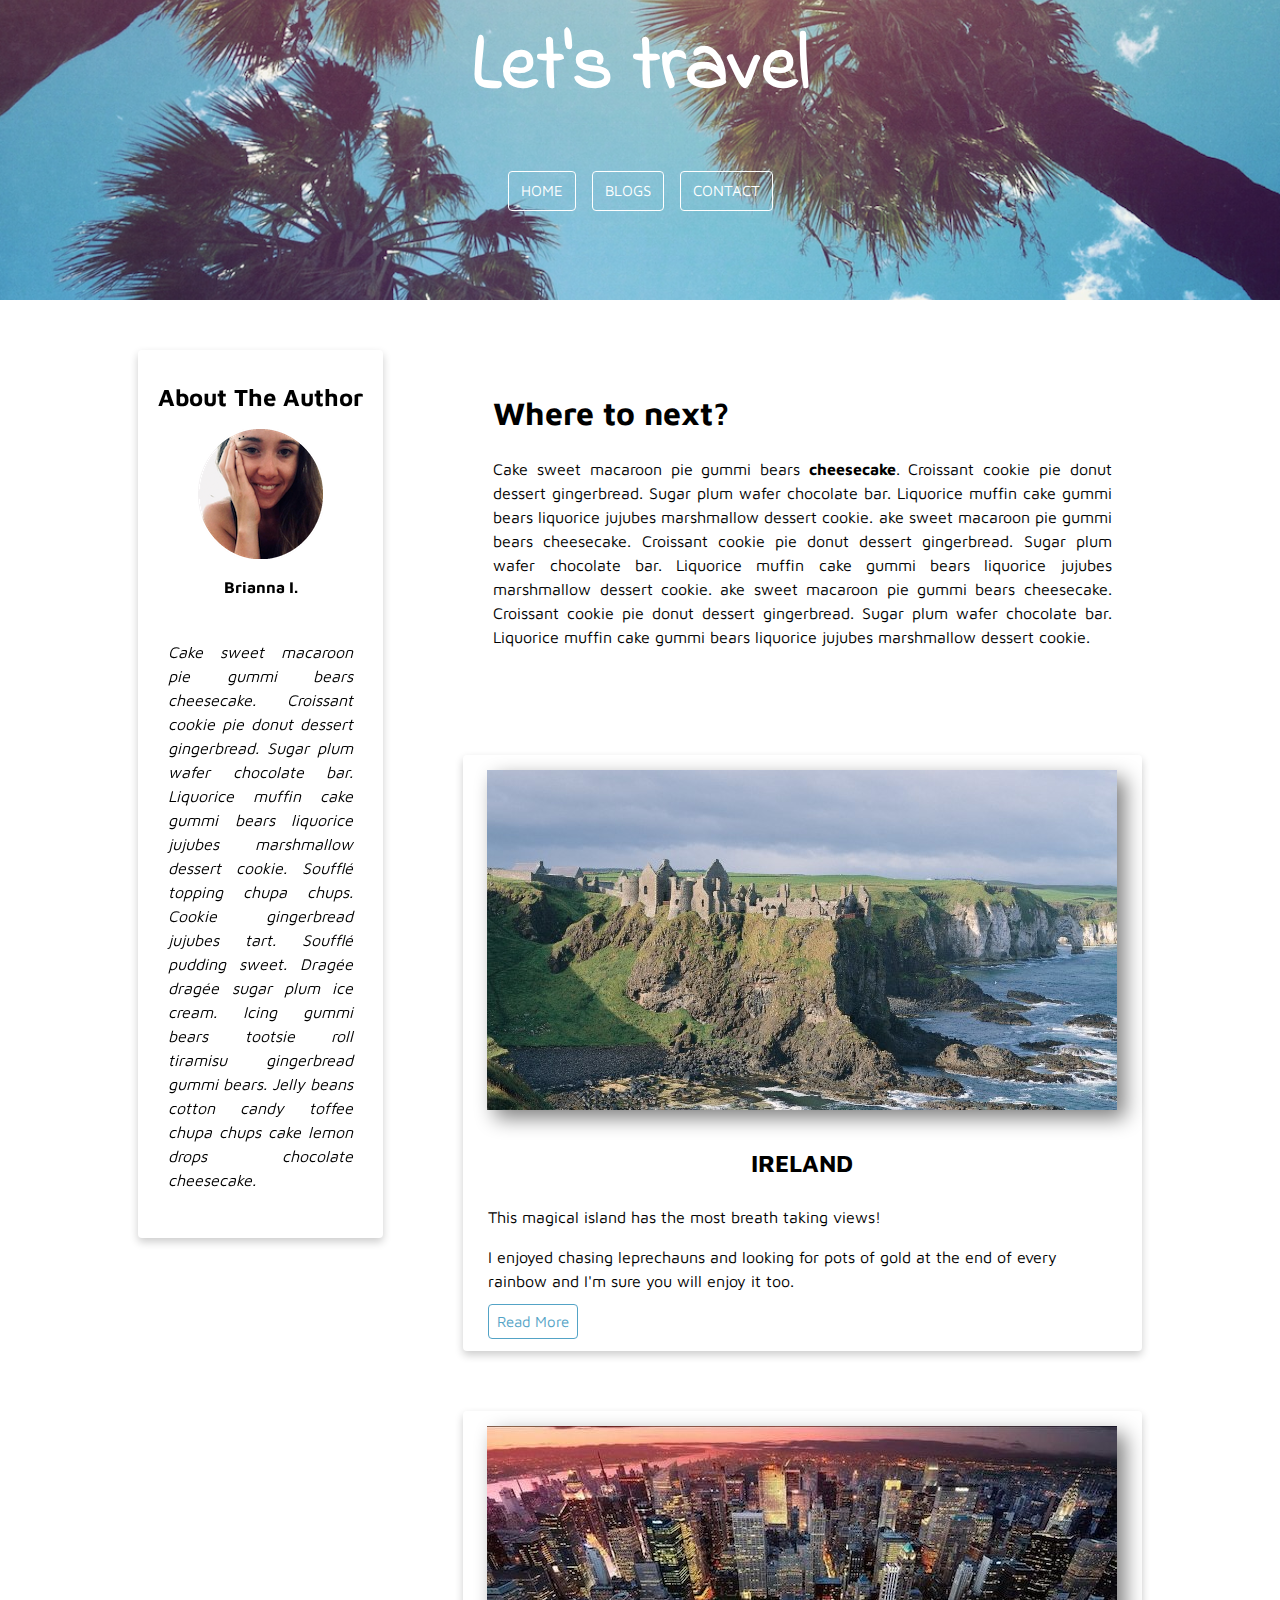
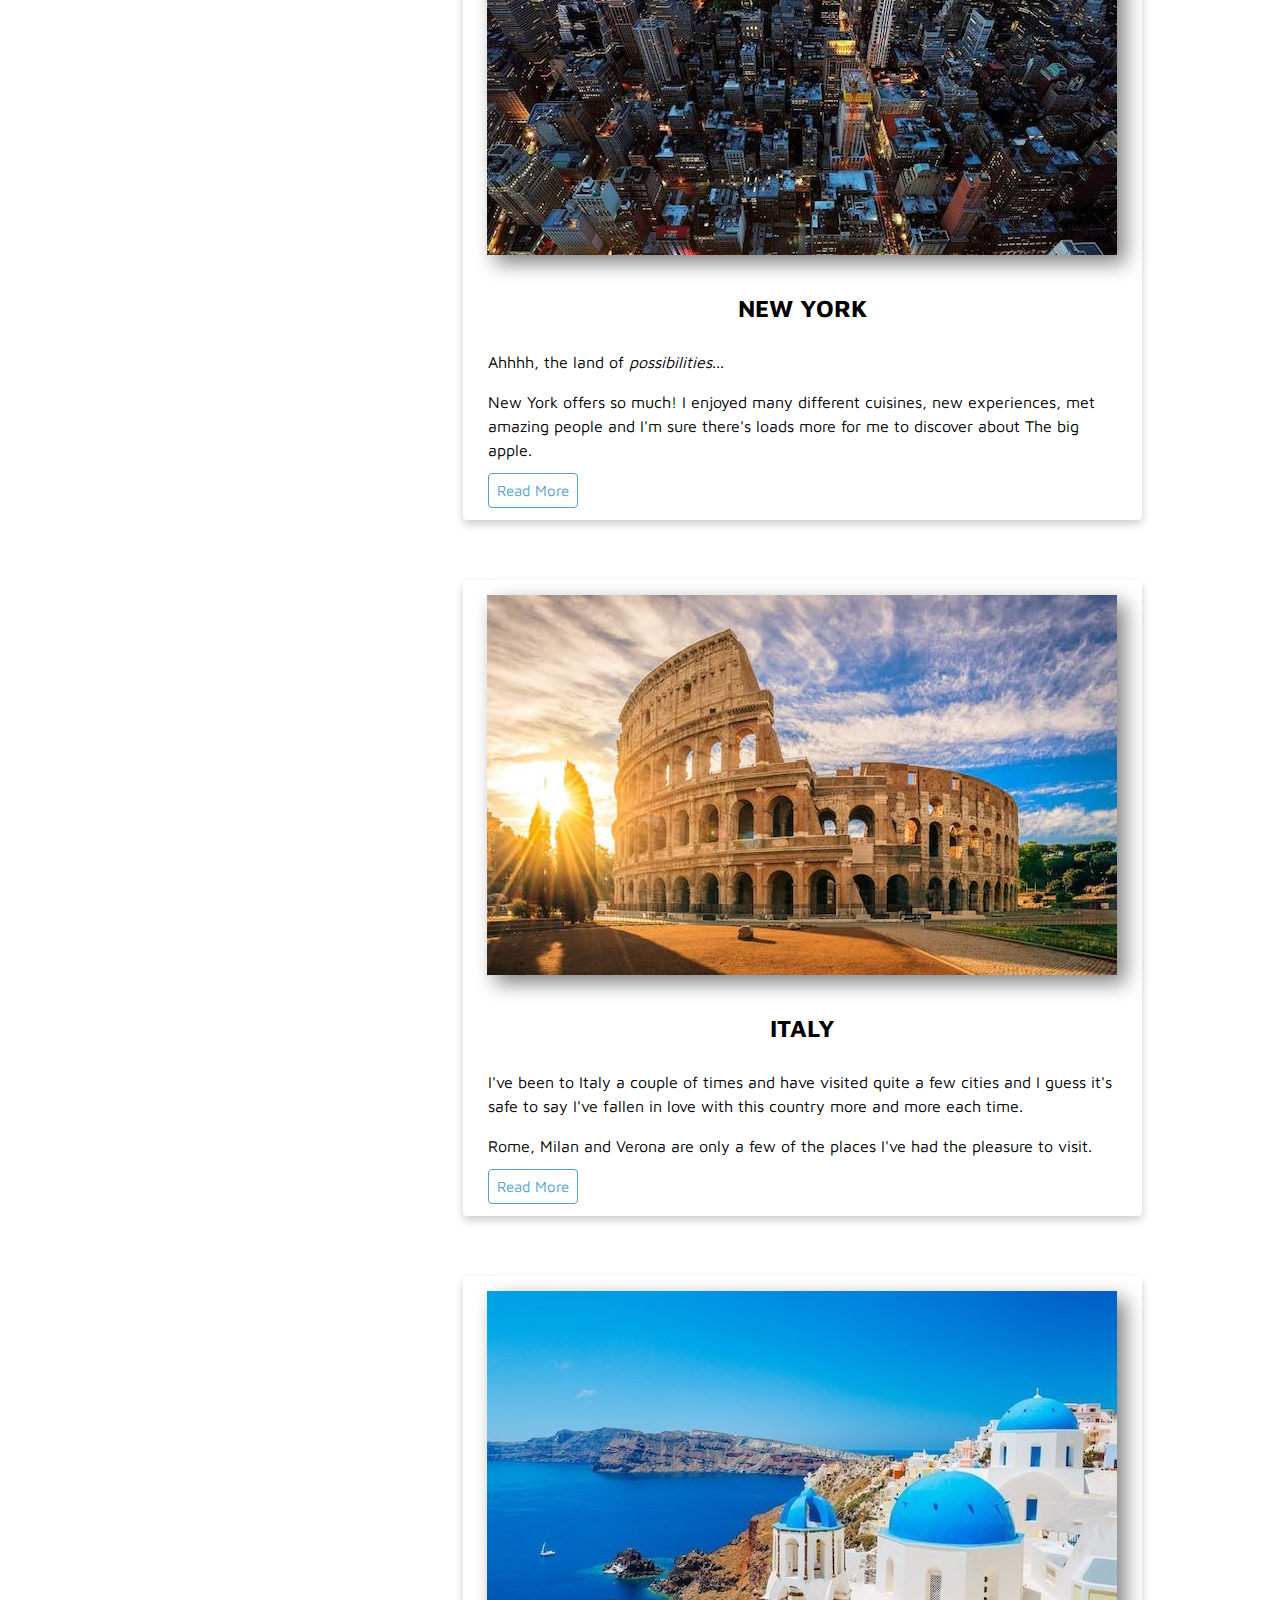
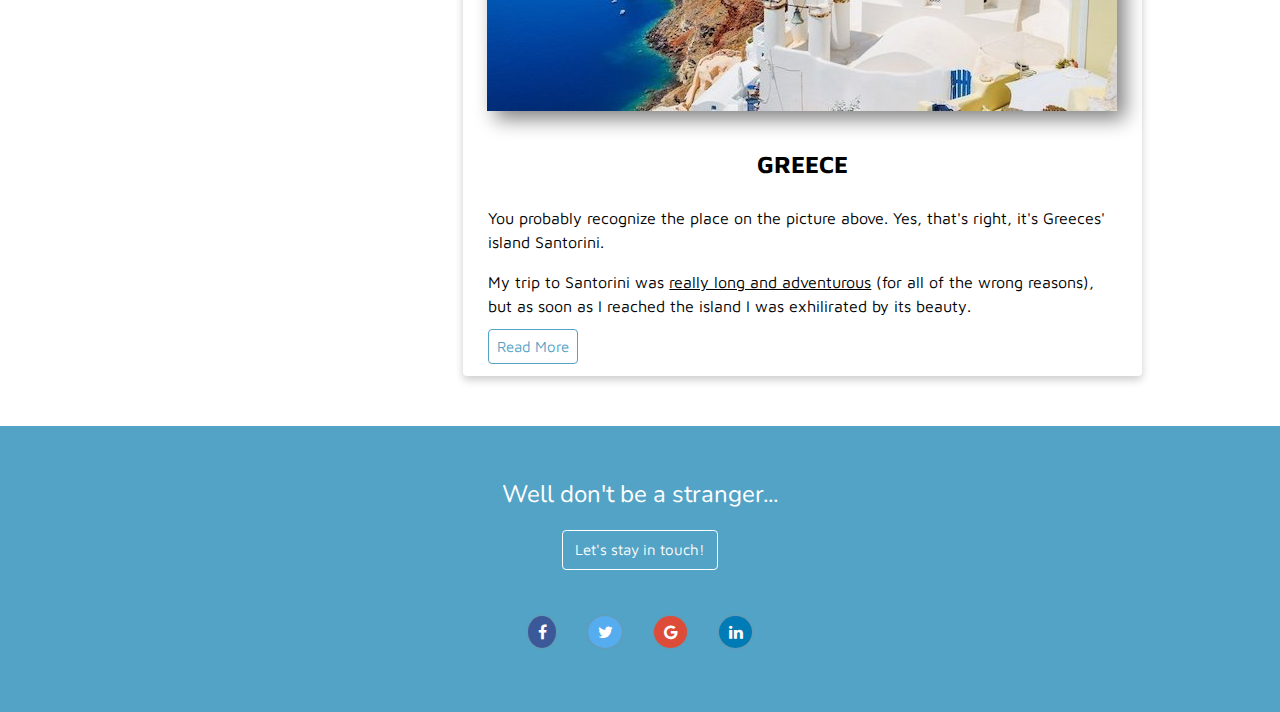
==== commit 5dcc7cb1: "Updates from last review applied <b>, <i> and <u> tags applied" ====
--- a/index.html
+++ b/index.html
@@ -32,7 +32,7 @@
             <section class="flex-container-content">
                 <div class="blog-intro" id="home">
                     <h1>Where to next?</h1>
-                    <p>Cake sweet macaroon pie gummi bears cheesecake. Croissant cookie pie donut dessert gingerbread. Sugar plum wafer chocolate bar. Liquorice muffin cake gummi bears liquorice jujubes marshmallow dessert cookie. ake sweet macaroon pie gummi bears cheesecake. Croissant cookie pie donut dessert gingerbread. Sugar plum wafer chocolate bar. Liquorice muffin cake gummi bears liquorice jujubes marshmallow dessert cookie. ake sweet macaroon pie gummi bears cheesecake. Croissant cookie pie donut dessert gingerbread. Sugar plum wafer chocolate bar. Liquorice muffin cake gummi bears liquorice jujubes marshmallow dessert cookie.</p>
+                    <p>Cake sweet macaroon pie gummi bears <b>cheesecake</b>. Croissant cookie pie donut dessert gingerbread. Sugar plum wafer chocolate bar. Liquorice muffin cake gummi bears liquorice jujubes marshmallow dessert cookie. ake sweet macaroon pie gummi bears cheesecake. Croissant cookie pie donut dessert gingerbread. Sugar plum wafer chocolate bar. Liquorice muffin cake gummi bears liquorice jujubes marshmallow dessert cookie. ake sweet macaroon pie gummi bears cheesecake. Croissant cookie pie donut dessert gingerbread. Sugar plum wafer chocolate bar. Liquorice muffin cake gummi bears liquorice jujubes marshmallow dessert cookie.</p>
                 </div>    
                 <article class="card" id="blogs">
                     <img class="blog-img" src="./images/ireland-main.jpg" alt="ireland">
@@ -47,7 +47,7 @@
                     <img class="blog-img" src="./images/newyork-main.jpeg" alt="new york">
                     <div class="content">
                         <h3>NEW YORK</h3>
-                        <p>Ahhhh, the land of possibilities...</p>
+                        <p>Ahhhh, the land of <i>possibilities</i>...</p>
                         <p>New York offers so much! I enjoyed many different cuisines, new experiences, met amazing people and I'm sure there's loads more for me to discover about <quote>The big apple</quote>.</p>
                         <a href="newyork.html" class="card-btn">Read More</a>
                     </div>
@@ -66,7 +66,7 @@
                     <div class="content">
                         <h3>GREECE</h3>
                         <p>You probably recognize the place on the picture above. Yes, that's right, it's Greeces' island Santorini.</p>
-                        <p>My trip to Santorini was really long and adventurous (for all of the wrong reasons), but as soon as I reached the island I was exhilirated by its beauty.</p>
+                        <p>My trip to Santorini was <u>really long and adventurous</u> (for all of the wrong reasons), but as soon as I reached the island I was exhilirated by its beauty.</p>
                         <a href="#home" class="card-btn">Read More</a>
                     </div>
                 </article>
